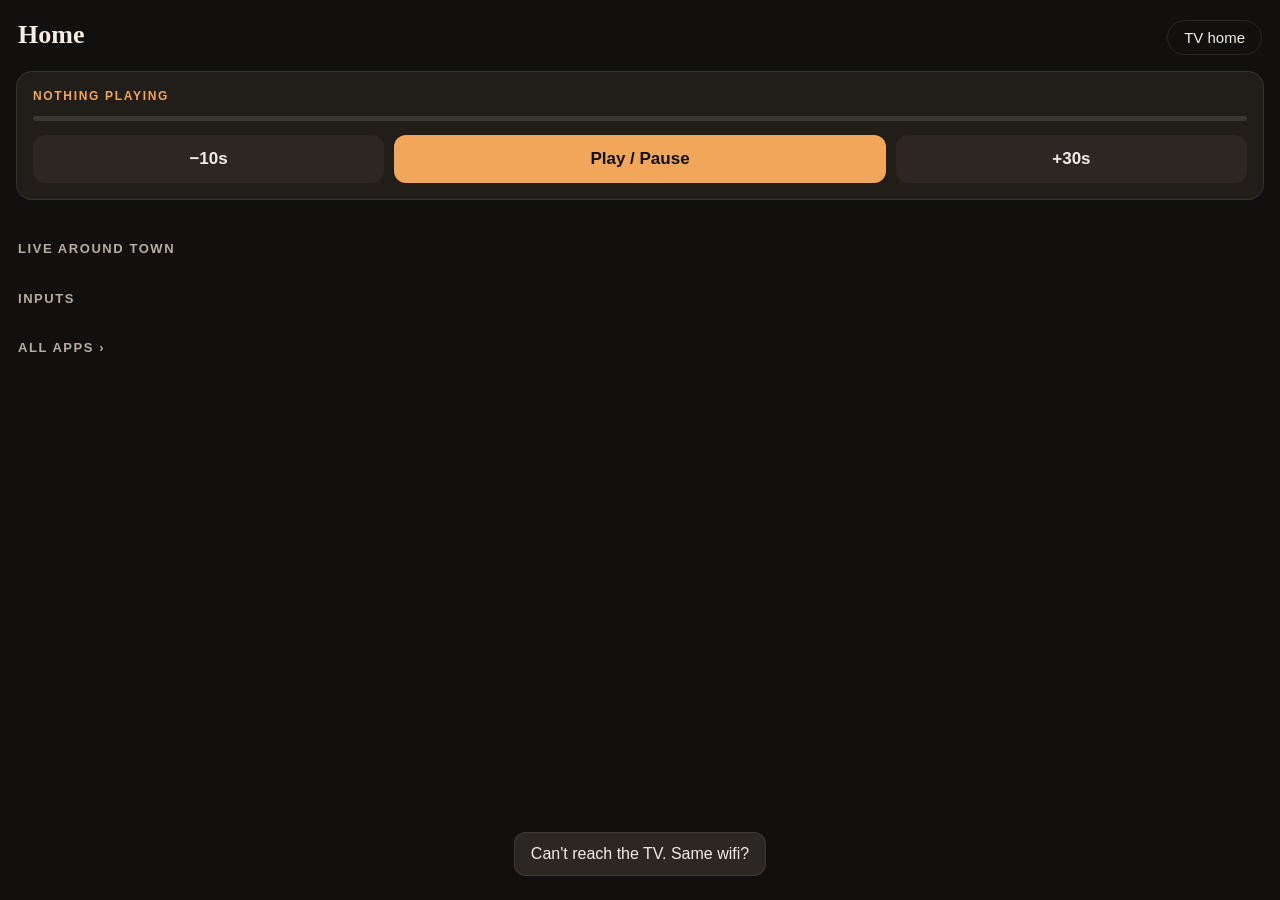
==== web/remote.html @ 755ff590 "Now playing, Recent, Live around town, phone remote on the house wifi - Tv helper shared by the scre" ====
<!doctype html>
<html lang="en">
<head>
<meta charset="utf-8">
<meta name="viewport" content="width=device-width, initial-scale=1, viewport-fit=cover">
<meta name="theme-color" content="#12100e">
<title>Home remote</title>
<style>
  :root { --bg:#12100e; --card:#211d19; --ink:#f4ede4; --ink-2:#b9ada0; --ink-3:#7d7268; --accent:#f2a65a; --live:#e2725b; --line:rgba(244,237,228,.10); }
  * { box-sizing: border-box; margin: 0; padding: 0; -webkit-tap-highlight-color: transparent; }
  body { background: var(--bg); color: var(--ink); font: 16px/1.35 -apple-system, "Inter", "Helvetica Neue", Arial, sans-serif; padding: 16px 16px 40px; padding-top: max(16px, env(safe-area-inset-top)); }
  header { display: flex; justify-content: space-between; align-items: baseline; margin: 4px 2px 16px; }
  h1 { font: 700 26px Georgia, serif; }
  .home-btn { background: none; border: 1px solid var(--line); color: var(--ink); border-radius: 999px; padding: 8px 16px; font-size: 15px; }
  .card { background: var(--card); border: 1px solid var(--line); border-radius: 16px; padding: 16px; margin-bottom: 18px; }
  .np-app { font-size: 12px; letter-spacing: .14em; text-transform: uppercase; color: var(--accent); font-weight: 700; }
  .np-title { font: 700 22px Georgia, serif; margin-top: 6px; }
  .np-sub { color: var(--ink-2); margin-top: 2px; }
  .bar { height: 5px; background: rgba(244,237,228,.12); border-radius: 3px; margin-top: 12px; overflow: hidden; }
  .bar div { height: 100%; width: 0; background: var(--accent); }
  .controls { display: grid; grid-template-columns: 1fr 1.4fr 1fr; gap: 10px; margin-top: 14px; }
  .controls button { background: #2c2722; color: var(--ink); border: 0; border-radius: 12px; padding: 14px 0; font-size: 17px; font-weight: 600; }
  .controls .play { background: var(--accent); color: var(--bg); }
  .muted { color: var(--ink-3); font-size: 14px; }
  h2 { font-size: 13px; letter-spacing: .12em; text-transform: uppercase; color: var(--ink-2); margin: 22px 2px 10px; font-weight: 700; }
  .grid { display: grid; grid-template-columns: 1fr 1fr; gap: 10px; }
  .grid button { background: var(--card); color: var(--ink); border: 1px solid var(--line); border-radius: 14px; padding: 14px 12px; text-align: left; font-size: 15px; font-weight: 600; min-height: 58px; }
  .grid button small { display: block; color: var(--ink-3); font-weight: 400; font-size: 12px; margin-top: 3px; }
  .grid button.live::before { content: "LIVE"; display: inline-block; font-size: 10px; letter-spacing: .1em; background: var(--live); color: #fff; padding: 2px 6px; border-radius: 4px; margin-bottom: 6px; }
  .grid button:active, .controls button:active { transform: scale(.97); }
  details summary { list-style: none; cursor: pointer; }
  details summary::-webkit-details-marker { display: none; }
  #toast { position: fixed; left: 50%; bottom: 24px; transform: translateX(-50%); background: #2c2722; border: 1px solid var(--line); padding: 10px 16px; border-radius: 12px; opacity: 0; transition: opacity .25s; pointer-events: none; max-width: 90%; }
  #toast.show { opacity: 1; }
  .setup { border-color: rgba(242,166,90,.4); }
</style>
</head>
<body>
<header>
  <h1>Home</h1>
  <button class="home-btn" data-cmd='{"do":"home"}'>TV home</button>
</header>

<div class="card" id="np">
  <div class="np-app" id="np-app">Nothing playing</div>
  <div class="np-title" id="np-title"></div>
  <div class="np-sub" id="np-sub"></div>
  <div class="bar"><div id="np-fill"></div></div>
  <div class="controls">
    <button data-cmd='{"do":"media","action":"back"}'>−10s</button>
    <button class="play" data-cmd='{"do":"media","action":"toggle"}'>Play / Pause</button>
    <button data-cmd='{"do":"media","action":"forward"}'>+30s</button>
  </div>
</div>

<div class="card setup" id="setup" hidden>
  <div class="muted" id="setup-text"></div>
</div>

<h2 id="recent-h" hidden>Recent</h2>
<div class="grid" id="recent"></div>

<h2>Live around town</h2>
<div class="grid" id="live"></div>

<h2>Inputs</h2>
<div class="grid" id="inputs"></div>

<details>
  <summary><h2>All apps ›</h2></summary>
  <div class="grid" id="apps"></div>
</details>

<div id="toast"></div>

<script>
(function () {
  var token = new URLSearchParams(location.search).get("t") || "";
  var LIVE_URL = "https://house-tv.vercel.app/live.json";

  function api(path, body) {
    var opts = body ? { method: "POST", headers: { "Content-Type": "application/json" }, body: JSON.stringify(body) } : {};
    return fetch(path + "?t=" + encodeURIComponent(token), opts).then(function (r) {
      if (r.status === 403) throw new Error("Scan the code on the TV again.");
      if (!r.ok) throw new Error("Can't reach the TV. Same wifi?");
      return r.json().catch(function () { throw new Error("Can't reach the TV. Same wifi?"); });
    });
  }

  function send(cmd, label) {
    api("/api/cmd", cmd).then(function (r) {
      if (r.result !== "ok") toast((label ? label + ": " : "") + r.result);
      else if (label) toast(label);
      setTimeout(refresh, 800);
    }).catch(function (e) { toast(e.message || "TV didn't answer"); });
  }

  document.addEventListener("click", function (e) {
    var b = e.target.closest("[data-cmd]");
    if (!b) return;
    send(JSON.parse(b.getAttribute("data-cmd")), b.getAttribute("data-label"));
  });

  function button(name, sub, cmd, cls) {
    var b = document.createElement("button");
    if (cls) b.className = cls;
    b.textContent = name;
    if (sub) { var s = document.createElement("small"); s.textContent = sub; b.appendChild(s); }
    b.setAttribute("data-cmd", JSON.stringify(cmd));
    b.setAttribute("data-label", name);
    return b;
  }

  function fillGrid(id, items) {
    var el = document.getElementById(id);
    var sig = JSON.stringify(items.map(function (b) { return b.getAttribute("data-cmd"); }));
    if (el.getAttribute("data-sig") === sig) return;
    el.setAttribute("data-sig", sig);
    el.innerHTML = "";
    items.forEach(function (b) { el.appendChild(b); });
  }

  function fmt(ms) { var m = Math.floor(ms / 60000), h = Math.floor(m / 60); return h ? h + "h " + (m % 60) + "m" : m + "m"; }

  function refresh() {
    api("/api/state").then(function (s) {
      var np = s.nowPlaying || {};
      document.getElementById("np-app").textContent = np.title || np.app
        ? (np.state === "playing" ? "Now playing · " : np.state === "paused" ? "Paused · " : "") + (np.app || "")
        : (np.access === false ? "Now playing needs the one-time setup" : "Nothing playing");
      document.getElementById("np-title").textContent = np.title || "";
      document.getElementById("np-sub").textContent = (np.subtitle || "") + (np.duration > 0 ? (np.subtitle ? " · " : "") + fmt(np.duration - np.position) + " left" : "");
      document.getElementById("np-fill").style.width = np.duration > 0 ? Math.min(100, 100 * np.position / np.duration) + "%" : "0";

      var st = s.status || {};
      var missing = [];
      if (!st.usage) missing.push("the Recent list");
      if (!st.nowPlaying) missing.push("Now playing");
      document.getElementById("setup").hidden = !missing.length;
      document.getElementById("setup-text").textContent = missing.length ? "Run the one-time setup on the TV to turn on " + missing.join(" and ") + "." : "";

      var recent = (s.recent || []).slice(0, 6);
      document.getElementById("recent-h").hidden = !recent.length;
      fillGrid("recent", recent.map(function (a) { return button(a.label, "", { do: "launch", pkg: a.pkg }); }));

      fillGrid("inputs", (s.inputs || []).map(function (i) { return button(i.label, "", { do: "input", id: i.id }); })
        .concat([button("Settings", "Fire TV", { do: "settings" })]));

      var apps = (s.apps || []).slice().sort(function (a, b) { return a.label.localeCompare(b.label); });
      fillGrid("apps", apps.map(function (a) { return button(a.label, "", { do: "launch", pkg: a.pkg }); }));
    }).catch(function (e) { toast(/^(Scan|Can't)/.test(e.message || "") ? e.message : "Can't reach the TV. Same wifi?"); });
  }

  function loadLive() {
    fetch(LIVE_URL, { cache: "no-store" }).then(function (r) { return r.json(); }).then(function (j) {
      fillGrid("live", (j.items || []).map(function (it) {
        return button(it.title, it.sub, it.kind === "youtube" ? { do: "open", url: it.url } : { do: "view", url: it.url }, "live");
      }));
    }).catch(function () {});
  }

  var toastTimer;
  function toast(msg) {
    var el = document.getElementById("toast");
    el.textContent = msg;
    el.classList.add("show");
    clearTimeout(toastTimer);
    toastTimer = setTimeout(function () { el.classList.remove("show"); }, 2400);
  }

  refresh();
  loadLive();
  setInterval(refresh, 4000);
})();
</script>
</body>
</html>
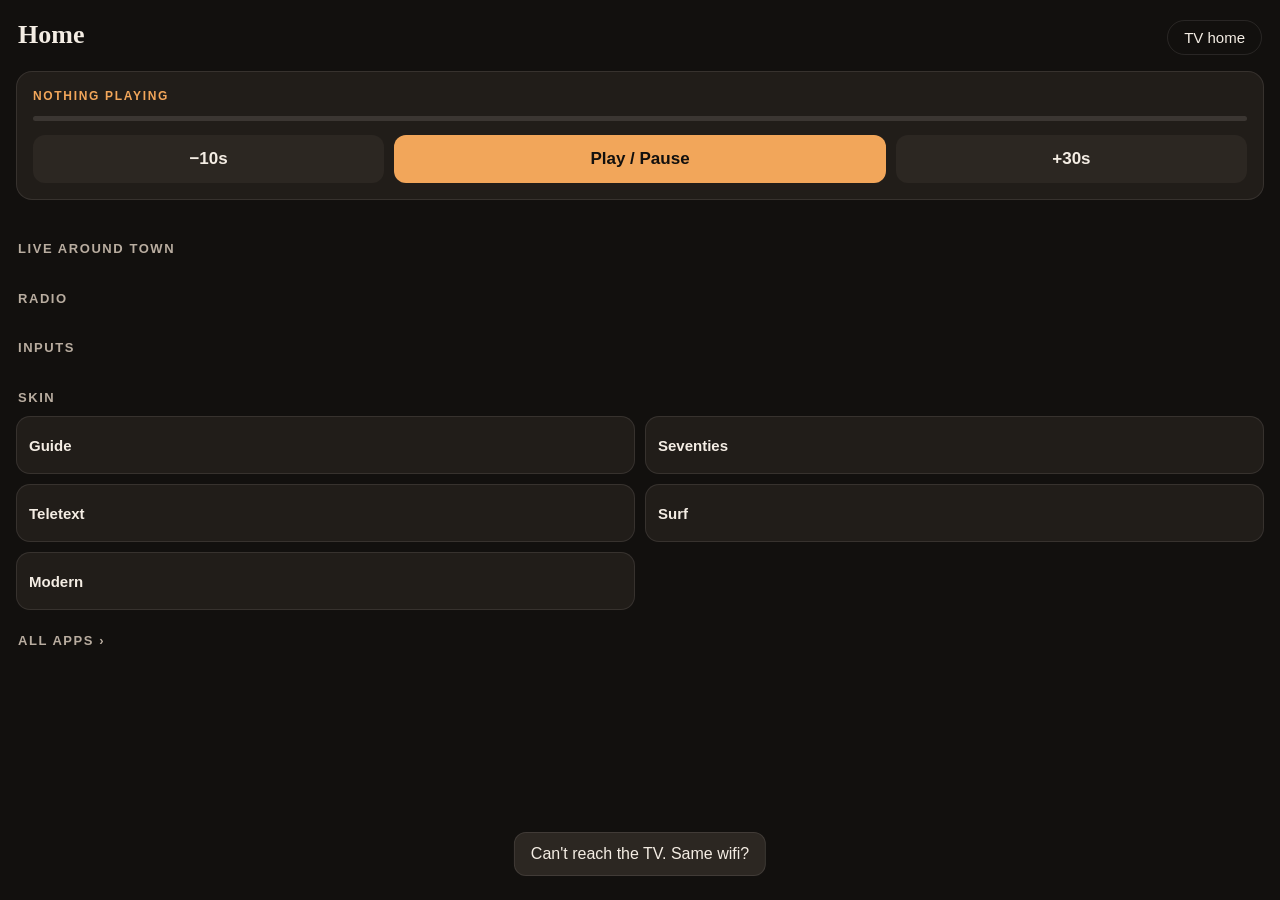
==== commit 8645be02: "Apps and radio as channels, Channel 99 Settings; radio plays in the app; remote can set skin and rad" ====
--- a/web/remote.html
+++ b/web/remote.html
@@ -63,8 +63,14 @@
 <h2>Live around town</h2>
 <div class="grid" id="live"></div>
 
+<h2>Radio</h2>
+<div class="grid" id="radio"></div>
+
 <h2>Inputs</h2>
 <div class="grid" id="inputs"></div>
+
+<h2>Skin</h2>
+<div class="grid" id="skins"></div>
 
 <details>
   <summary><h2>All apps ›</h2></summary>
@@ -151,6 +157,16 @@
     }).catch(function (e) { toast(/^(Scan|Can't)/.test(e.message || "") ? e.message : "Can't reach the TV. Same wifi?"); });
   }
 
+  var SKINS = [["guide", "Guide"], ["seventies", "Seventies"], ["teletext", "Teletext"], ["surf", "Surf"], ["modern", "Modern"]];
+  function loadSkinsAndRadio() {
+    fillGrid("skins", SKINS.map(function (k) { return button(k[1], "", { do: "skin", id: k[0] }); }));
+    fetch("https://house-tv.vercel.app/radio.json", { cache: "no-store" }).then(function (r) { return r.json(); }).then(function (j) {
+      var btns = (j.stations || []).map(function (st) { return button(st.name, "Channel " + st.num, { do: "radio", station: st.name, urls: st.streams || [] }); });
+      btns.push(button("Radio off", "", { do: "radioStop" }));
+      fillGrid("radio", btns);
+    }).catch(function () {});
+  }
+
   function loadLive() {
     fetch(LIVE_URL, { cache: "no-store" }).then(function (r) { return r.json(); }).then(function (j) {
       fillGrid("live", (j.items || []).map(function (it) {
@@ -170,6 +186,7 @@
 
   refresh();
   loadLive();
+  loadSkinsAndRadio();
   setInterval(refresh, 4000);
 })();
 </script>
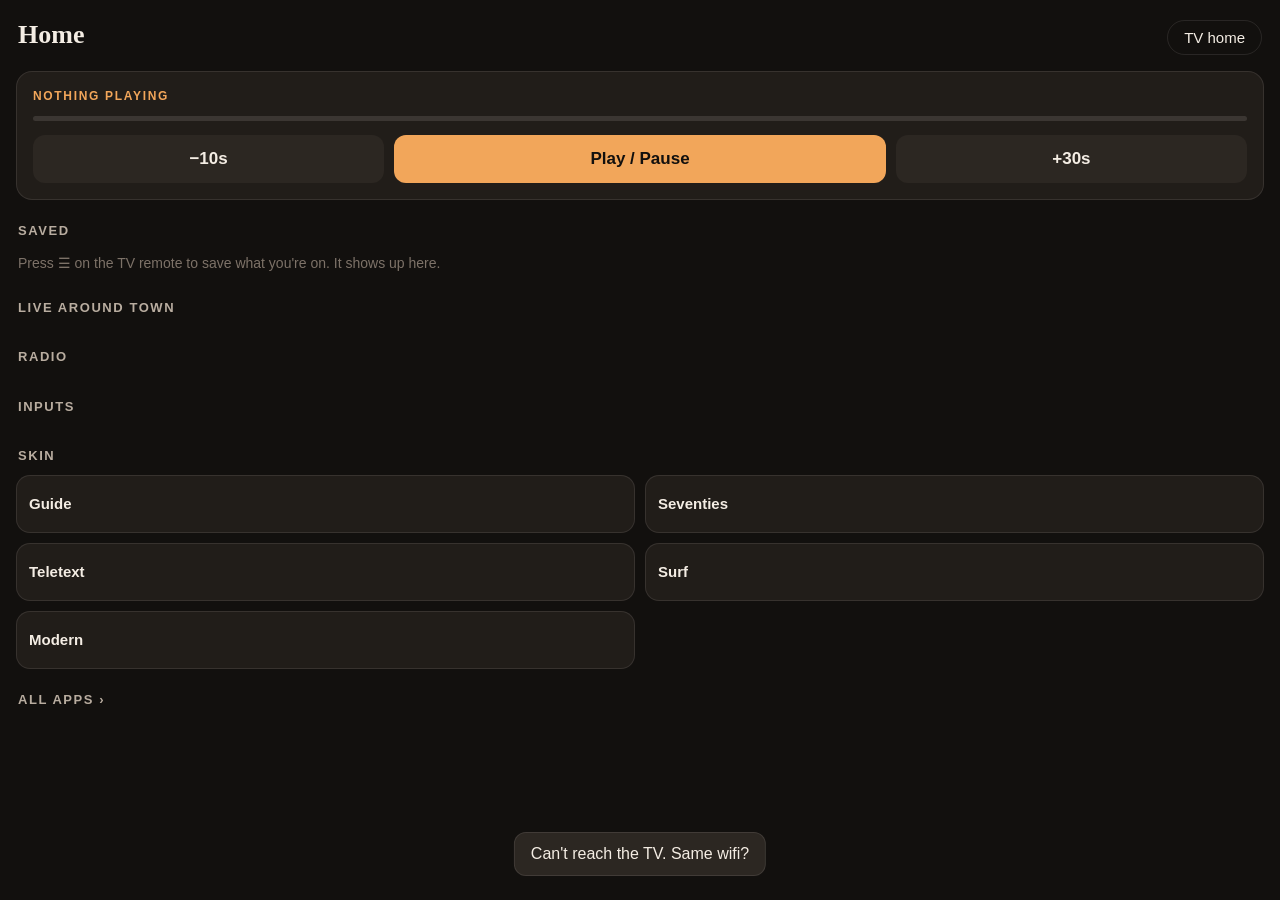
==== commit e0163b54: "Saved: ☰ on the TV saves what you're on (the song on the radio, a show, tonight's event) to a list o" ====
--- a/web/remote.html
+++ b/web/remote.html
@@ -33,6 +33,23 @@
   #toast { position: fixed; left: 50%; bottom: 24px; transform: translateX(-50%); background: #2c2722; border: 1px solid var(--line); padding: 10px 16px; border-radius: 12px; opacity: 0; transition: opacity .25s; pointer-events: none; max-width: 90%; }
   #toast.show { opacity: 1; }
   .setup { border-color: rgba(242,166,90,.4); }
+  .radio-card { display: flex; gap: 14px; align-items: center; }
+  .radio-card .dot { flex: 0 0 auto; width: 46px; height: 46px; border-radius: 50%; background: var(--accent); color: var(--bg); display: flex; align-items: center; justify-content: center; font-size: 22px; }
+  .radio-card .txt { flex: 1; min-width: 0; }
+  .radio-card .song { color: var(--ink-2); margin-top: 3px; }
+  .row-btns { display: grid; grid-template-columns: 1fr 1fr; gap: 10px; margin-top: 14px; }
+  .row-btns button { background: #2c2722; color: var(--ink); border: 0; border-radius: 12px; padding: 13px 0; font-size: 16px; font-weight: 600; }
+  .row-btns .save { background: var(--accent); color: var(--bg); }
+  .list { display: flex; flex-direction: column; gap: 10px; }
+  .item { background: var(--card); border: 1px solid var(--line); border-radius: 14px; padding: 12px 14px; display: flex; gap: 12px; align-items: center; }
+  .item .txt { flex: 1; min-width: 0; }
+  .item .kind { font-size: 11px; letter-spacing: .12em; text-transform: uppercase; color: var(--accent); font-weight: 700; }
+  .item .t { font-weight: 600; margin-top: 2px; }
+  .item .s { color: var(--ink-3); font-size: 13px; margin-top: 2px; }
+  .item a, .item button { flex: 0 0 auto; background: #2c2722; color: var(--ink); border: 0; border-radius: 10px; padding: 9px 12px; font-size: 14px; font-weight: 600; text-decoration: none; }
+  .item button.x { background: none; color: var(--ink-3); padding: 9px 6px; }
+  .item button.add { background: var(--accent); color: var(--bg); }
+  .empty { color: var(--ink-3); font-size: 14px; padding: 4px 2px; }
 </style>
 </head>
 <body>
@@ -53,6 +70,27 @@
   </div>
 </div>
 
+<div class="card" id="radio-now" hidden>
+  <div class="radio-card">
+    <div class="dot">♪</div>
+    <div class="txt">
+      <div class="np-app" id="rn-station"></div>
+      <div class="np-title" id="rn-show"></div>
+      <div class="song" id="rn-song"></div>
+    </div>
+  </div>
+  <div class="row-btns">
+    <button class="save" data-cmd='{"do":"saveNow"}' data-label="Saved">♥ Save this</button>
+    <button data-cmd='{"do":"radioStop"}' data-label="Radio off">■ Stop</button>
+  </div>
+</div>
+
+<h2>Saved</h2>
+<div class="list" id="saved"><div class="empty">Press ☰ on the TV remote to save what you're on. It shows up here.</div></div>
+
+<h2 id="tonight-h" hidden>Tonight in town</h2>
+<div class="list" id="tonight"></div>
+
 <div class="card setup" id="setup" hidden>
   <div class="muted" id="setup-text"></div>
 </div>
@@ -101,10 +139,26 @@
     }).catch(function (e) { toast(e.message || "TV didn't answer"); });
   }
 
+  var RB = "https://de1.api.radio-browser.info";
   document.addEventListener("click", function (e) {
     var b = e.target.closest("[data-cmd]");
     if (!b) return;
-    send(JSON.parse(b.getAttribute("data-cmd")), b.getAttribute("data-label"));
+    var cmd = JSON.parse(b.getAttribute("data-cmd")), find = b.getAttribute("data-find");
+    if (cmd.do === "radio" && find) {
+      // Look the station up in radio-browser.info and add what it finds to the known streams.
+      fetch(RB + "/json/stations/search?name=" + encodeURIComponent(find) + "&countrycode=US&hidebroken=true&order=votes&reverse=true&limit=8")
+        .then(function (r) { return r.json(); }).then(function (list) {
+          (list || []).forEach(function (st) {
+            var u = st.url_resolved || st.url;
+            if (u && (st.name || "").toUpperCase().indexOf(find.toUpperCase()) >= 0 && cmd.urls.indexOf(u) < 0) cmd.urls.push(u);
+          });
+        }).catch(function () {}).then(function () {
+          if (!cmd.urls.length) { toast("Couldn't find a stream for " + cmd.station); return; }
+          send(cmd, b.getAttribute("data-label"));
+        });
+      return;
+    }
+    send(cmd, b.getAttribute("data-label"));
   });
 
   function button(name, sub, cmd, cls) {
@@ -124,6 +178,94 @@
     el.setAttribute("data-sig", sig);
     el.innerHTML = "";
     items.forEach(function (b) { el.appendChild(b); });
+  }
+
+  // Things saved on the TV: open them here, or take them off the list.
+  var KINDS = { song: "Song", show: "On the radio", event: "Event", pick: "Saved" };
+  function renderSaved(items) {
+    var el = document.getElementById("saved");
+    var sig = JSON.stringify(items.map(function (i) { return i.at; }));
+    if (el.getAttribute("data-sig") === sig) return;
+    el.setAttribute("data-sig", sig);
+    if (!items.length) { el.innerHTML = '<div class="empty">Press ☰ on the TV remote to save what you\'re on. It shows up here.</div>'; return; }
+    el.innerHTML = "";
+    items.forEach(function (it) {
+      var row = document.createElement("div");
+      row.className = "item";
+      var txt = document.createElement("div");
+      txt.className = "txt";
+      [["kind", (it.kind === "show" && !it.station ? "Show" : KINDS[it.kind] || "Saved") + " · " + when(it.at)], ["t", it.title], ["s", it.sub || ""]].forEach(function (p) {
+        if (!p[1]) return;
+        var d = document.createElement("div"); d.className = p[0]; d.textContent = p[1]; txt.appendChild(d);
+      });
+      row.appendChild(txt);
+      if (it.url) {
+        var a = document.createElement("a");
+        a.href = it.url; a.target = "_blank"; a.rel = "noopener";
+        a.textContent = it.kind === "song" ? "Find it" : "Open";
+        row.appendChild(a);
+      }
+      var x = document.createElement("button");
+      x.className = "x"; x.textContent = "✕"; x.setAttribute("aria-label", "Remove");
+      x.setAttribute("data-cmd", JSON.stringify({ do: "unsave", at: it.at }));
+      row.appendChild(x);
+      el.appendChild(row);
+    });
+  }
+  function when(ms) {
+    var d = new Date(ms), now = new Date();
+    if (d.toDateString() === now.toDateString()) return d.toLocaleTimeString([], { hour: "numeric", minute: "2-digit" });
+    return d.toLocaleDateString([], { month: "short", day: "numeric" });
+  }
+
+  // The station that's on, what show, what song, with a Save button.
+  var onAir = {}, stations = [];
+  function renderRadio(r) {
+    var on = r.state === "playing" || r.state === "connecting" || r.state === "reconnecting";
+    document.getElementById("radio-now").hidden = !on;
+    if (!on) return;
+    var cfg = stations.filter(function (s) { return s.name === r.station; })[0] || {};
+    var a = onAir[cfg.code] || {};
+    var song = a.song ? (a.artist ? a.artist + " – " : "") + a.song : a.title || "";
+    document.getElementById("rn-station").textContent = (r.state === "playing" ? "On the radio · " : r.state === "reconnecting" ? "Reconnecting · " : "Tuning in · ") + r.station;
+    document.getElementById("rn-show").textContent = a.show ? a.show + (a.dj ? " · with " + a.dj : "") : cfg.about || "";
+    document.getElementById("rn-song").textContent = song ? "♪ " + song : "";
+  }
+  function loadOnAir() {
+    fetch("https://house-tv.vercel.app/api/radio").then(function (r) { return r.json(); }).then(function (j) { onAir = j.now || {}; }).catch(function () {});
+  }
+
+  // Tonight's events from Regular, each one savable.
+  function loadTonight() {
+    fetch("https://regular-tv-channels.vercel.app/api/town/station").then(function (r) { return r.json(); }).then(function (st) {
+      var evs = [], seen = {};
+      (st.spots || []).forEach(function (spot) {
+        (spot.parts || []).forEach(function (p) {
+          if (p.kind === "event" && p.title && !seen[p.title]) { seen[p.title] = 1; evs.push(p); }
+        });
+      });
+      document.getElementById("tonight-h").hidden = !evs.length;
+      var el = document.getElementById("tonight");
+      el.innerHTML = "";
+      evs.slice(0, 12).forEach(function (p) {
+        var sub = [p.place, p.time].filter(Boolean).join(" · ");
+        var row = document.createElement("div");
+        row.className = "item";
+        var txt = document.createElement("div");
+        txt.className = "txt";
+        [["kind", p.now ? "On now" : "Tonight"], ["t", p.title], ["s", sub]].forEach(function (q) {
+          if (!q[1]) return;
+          var d = document.createElement("div"); d.className = q[0]; d.textContent = q[1]; txt.appendChild(d);
+        });
+        row.appendChild(txt);
+        var b = document.createElement("button");
+        b.className = "add"; b.textContent = "♥ Save";
+        b.setAttribute("data-cmd", JSON.stringify({ do: "save", item: { kind: "event", title: p.title, sub: sub, url: (p.ref && p.ref.u) || "" } }));
+        b.setAttribute("data-label", "Saved");
+        row.appendChild(b);
+        el.appendChild(row);
+      });
+    }).catch(function () {});
   }
 
   function fmt(ms) { var m = Math.floor(ms / 60000), h = Math.floor(m / 60); return h ? h + "h " + (m % 60) + "m" : m + "m"; }
@@ -138,6 +280,11 @@
       document.getElementById("np-sub").textContent = (np.subtitle || "") + (np.duration > 0 ? (np.subtitle ? " · " : "") + fmt(np.duration - np.position) + " left" : "");
       document.getElementById("np-fill").style.width = np.duration > 0 ? Math.min(100, 100 * np.position / np.duration) + "%" : "0";
 
+      renderRadio(s.radio || {});
+      var rOn = /playing|connecting|reconnecting/.test((s.radio || {}).state || "");
+      document.getElementById("np").hidden = rOn && !np.title && !np.app;
+      renderSaved(s.saved || []);
+
       var st = s.status || {};
       var missing = [];
       if (!st.usage) missing.push("the Recent list");
@@ -161,7 +308,12 @@
   function loadSkinsAndRadio() {
     fillGrid("skins", SKINS.map(function (k) { return button(k[1], "", { do: "skin", id: k[0] }); }));
     fetch("https://house-tv.vercel.app/radio.json", { cache: "no-store" }).then(function (r) { return r.json(); }).then(function (j) {
-      var btns = (j.stations || []).map(function (st) { return button(st.name, "Channel " + st.num, { do: "radio", station: st.name, urls: st.streams || [] }); });
+      stations = j.stations || [];
+      var btns = stations.filter(function (st) { return !st.soon; }).map(function (st) {
+        var b = button(st.name, st.area, { do: "radio", station: st.name, urls: st.streams || [] });
+        if (st.find) b.setAttribute("data-find", st.find);
+        return b;
+      });
       btns.push(button("Radio off", "", { do: "radioStop" }));
       fillGrid("radio", btns);
     }).catch(function () {});
@@ -185,6 +337,10 @@
   }
 
   refresh();
+  loadOnAir();
+  loadTonight();
+  setInterval(loadOnAir, 60000);
+  setInterval(loadTonight, 10 * 60000);
   loadLive();
   loadSkinsAndRadio();
   setInterval(refresh, 4000);
